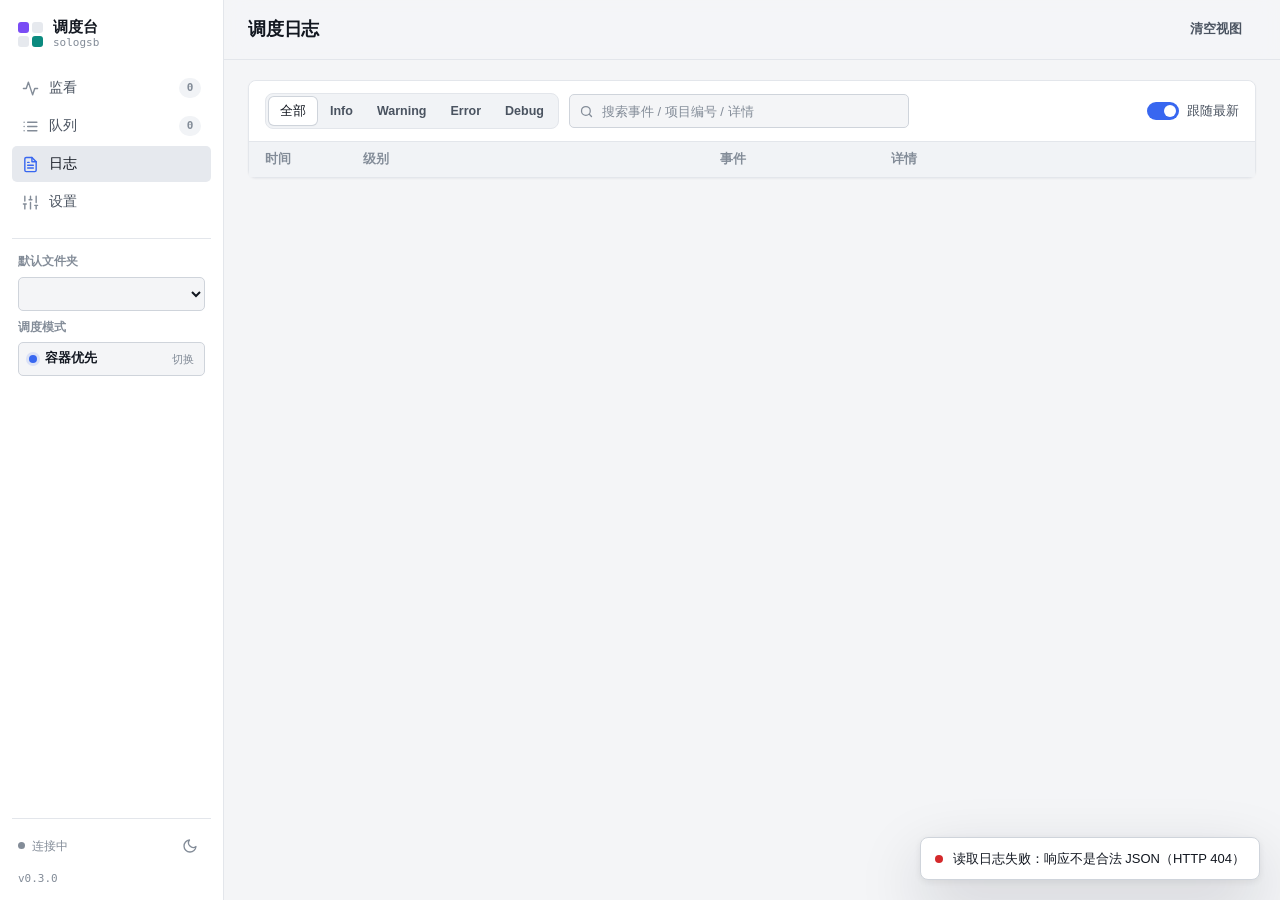
==== static/logs.html @ f9b0cced "Release v0.3.0 Add queue auto-refill controls, startup preview, guard policies, health watchdog, and" ====
<!doctype html>
<html lang="zh-CN">
<head>
  <meta charset="utf-8">
  <meta name="viewport" content="width=device-width, initial-scale=1">
  <meta name="color-scheme" content="light dark">
  <title>调度日志 · sologsb 调度台</title>
  <script>try{document.documentElement.dataset.theme=localStorage.getItem("sologsb-theme-v3")||(matchMedia("(prefers-color-scheme: light)").matches?"light":"dark")}catch(e){}</script>
  <link rel="stylesheet" href="/static/app.css?v=0.3.0">
</head>
<body>
<div class="shell">
  <aside class="rail">
    <a class="brand" href="/">
      <span class="brand-mark" aria-hidden="true"><i></i><i></i><i></i><i></i></span>
      <span class="brand-text"><b>调度台</b><small>sologsb</small></span>
    </a>
    <nav class="nav">
      <a href="/"><svg viewBox="0 0 24 24" fill="none" stroke="currentColor" stroke-width="2" stroke-linecap="round" stroke-linejoin="round" aria-hidden="true"><path d="M22 12h-4l-3 9L9 3l-3 9H2"/></svg>监看<span class="count" id="navTasks">0</span></a>
      <a href="/tasks"><svg viewBox="0 0 24 24" fill="none" stroke="currentColor" stroke-width="2" stroke-linecap="round" stroke-linejoin="round" aria-hidden="true"><path d="M8 6h13M8 12h13M8 18h13M3 6h.01M3 12h.01M3 18h.01"/></svg>队列<span class="count" id="navQueue">0</span></a>
      <a href="/logs" class="active" aria-current="page"><svg viewBox="0 0 24 24" fill="none" stroke="currentColor" stroke-width="2" stroke-linecap="round" stroke-linejoin="round" aria-hidden="true"><path d="M14 2H6a2 2 0 0 0-2 2v16a2 2 0 0 0 2 2h12a2 2 0 0 0 2-2V8z"/><path d="M14 2v6h6M16 13H8M16 17H8M10 9H8"/></svg>日志</a>
      <a href="/settings"><svg viewBox="0 0 24 24" fill="none" stroke="currentColor" stroke-width="2" stroke-linecap="round" stroke-linejoin="round" aria-hidden="true"><path d="M4 21v-7M4 10V3M12 21v-9M12 8V3M20 21v-5M20 12V3M2 14h4M10 8h4M18 16h4"/></svg>设置</a>
    </nav>
    <div class="rail-group">
      <label class="rail-label" for="folderSelect">默认文件夹</label>
      <select class="input" id="folderSelect"></select>
      <div class="rail-path" id="folderPath"></div>
      <span class="rail-label">调度模式</span>
      <button class="mode-toggle" id="modeBadge" type="button" data-mode="containers"><span class="dot"></span>容器优先</button>
    </div>
    <div class="rail-foot">
      <div class="rail-foot-row">
        <div class="sync" id="sync"><span class="dot"></span><span id="syncText">连接中</span></div>
        <button class="icon-btn" id="themeBtn" type="button" title="切换明暗主题" aria-label="切换明暗主题">
          <svg class="theme-light" viewBox="0 0 24 24" fill="none" stroke="currentColor" stroke-width="2" stroke-linecap="round" aria-hidden="true"><circle cx="12" cy="12" r="4"/><path d="M12 2v2M12 20v2M4.93 4.93l1.41 1.41M17.66 17.66l1.41 1.41M2 12h2M20 12h2M6.34 17.66l-1.41 1.41M19.07 4.93l-1.41 1.41"/></svg>
          <svg class="theme-dark" viewBox="0 0 24 24" fill="none" stroke="currentColor" stroke-width="2" stroke-linecap="round" stroke-linejoin="round" aria-hidden="true"><path d="M21 12.79A9 9 0 1 1 11.21 3 7 7 0 0 0 21 12.79z"/></svg>
        </button>
      </div>
      <div class="app-version" id="appVersion">v—</div>
    </div>
  </aside>

  <main class="main">
    <header class="head">
      <div class="head-main"><h2 class="head-title">调度日志</h2><span class="head-meta" id="logMeta"></span></div>
      <div class="head-tools">
        <button class="btn ghost" id="clearBtn" type="button" title="只清空当前页面的视图，不删除日志文件">清空视图</button>
      </div>
    </header>

    <div class="page">
      <section class="table">
        <div class="table-sticky" style="border-bottom:0">
          <div class="toolbar">
            <div class="segmented" id="levelRow">
              <button type="button" data-level="" class="active">全部</button>
              <button type="button" data-level="info">Info</button>
              <button type="button" data-level="warning">Warning</button>
              <button type="button" data-level="error">Error</button>
              <button type="button" data-level="debug">Debug</button>
            </div>
            <label class="search">
              <svg viewBox="0 0 24 24" fill="none" stroke="currentColor" stroke-width="2" stroke-linecap="round" aria-hidden="true"><circle cx="11" cy="11" r="7"/><path d="m20 20-3.5-3.5"/></svg>
              <input class="input" id="searchInput" type="search" placeholder="搜索事件 / 项目编号 / 详情" autocomplete="off">
            </label>
            <span class="grow"></span>
            <label class="switch" title="有新日志时自动回到顶部（最新在上）"><input type="checkbox" id="followToggle" checked><span class="track"></span>跟随最新</label>
          </div>
          <div class="list-head logrow" style="height:auto;padding-block:8px">
            <span>时间</span><span>级别</span><span>事件</span><span>详情</span>
          </div>
        </div>
        <div class="logtable" id="logTable"></div>
        <div class="empty" id="emptyState" hidden>还没有调度事件。</div>
      </section>
    </div>
  </main>
</div>

<script src="/static/app.js?v=0.3.0"></script>
<script>
  const { $, $$, esc, debounce, fetchJson, postJson, fmtTime, toast,
          initTheme, renderRail, connectStream, renderKeyed, setText, setAttr } = window.SoloApp;

  const state = { entries: [], lastSeq: 0, query: "", level: "", follow: true, connected: false, error: "", snapshot: null };
  initTheme();

  function detailText(entry) {
    return typeof entry.detail === "string" ? entry.detail : JSON.stringify(entry.detail ?? "");
  }

  function matches(entry) {
    if (state.level && String(entry.level || "") !== state.level) return false;
    if (!state.query) return true;
    const hay = [entry.event, entry.projectCode, entry.taskId, detailText(entry)].join(" ").toLowerCase();
    return hay.includes(state.query);
  }

  function renderRow(node, entry) {
    let changed = false;
    changed = setAttr(node, "data-seq", entry.seq) || changed;
    if (node.dataset.built !== "1") {
      node.className = "logrow";
      node.innerHTML = `<span class="ts"></span><span class="lv"></span><span class="ev-name"><span></span><small></small></span><span class="dt"></span>`;
      node.dataset.built = "1";
    }
    const level = String(entry.level || "info");
    changed = setAttr(node, "data-level", level) || changed;
    const ts = node.querySelector(".ts");
    const lv = node.querySelector(".lv");
    const [event, project] = node.querySelector(".ev-name").children;
    changed = setText(ts, fmtTime(entry.ts)) || changed;
    changed = setAttr(ts, "title", entry.ts || "") || changed;
    changed = setText(lv, level) || changed;
    lv.className = `lv ${level}`;
    changed = setText(event, entry.event || "—") || changed;
    changed = setText(project, entry.projectCode || "") || changed;
    project.hidden = !entry.projectCode;
    changed = setText(node.querySelector(".dt"), detailText(entry)) || changed;
    return changed;
  }

  function visible() {
    return state.entries.filter(matches);
  }

  function render() {
    const table = $("#logTable");
    const rows = visible();
    // Newest first, and only ever keep the newest 600 in the DOM.
    const ordered = [...rows].reverse();
    renderKeyed(table, ordered.slice(0, 600), renderRow, (entry) => String(entry.seq));
    $("#emptyState").hidden = rows.length > 0;
    table.hidden = rows.length === 0;
    if (state.follow) table.scrollTop = 0;
    setText($("#logMeta"), `${rows.length} 条${rows.length > 600 ? "（显示最新 600）" : ""} · 最新 seq ${state.lastSeq}`);
  }

  // The initial /api/logs page and the SSE backlog can overlap; seq is unique.
  const seen = new Set();
  function append(entries) {
    entries = entries.filter((entry) => {
      const key = String(entry.seq);
      if (seen.has(key)) return false;
      seen.add(key);
      return true;
    });
    if (!entries.length) return;
    state.entries = [...state.entries, ...entries].sort((a, b) => Number(a.seq) - Number(b.seq));
    if (state.entries.length > 4000) state.entries = state.entries.slice(-4000);
    state.lastSeq = Math.max(state.lastSeq, Number(entries[entries.length - 1].seq) || 0);
    render();
  }

  $("#levelRow").addEventListener("click", (event) => {
    const button = event.target.closest("[data-level]");
    if (!button) return;
    state.level = button.dataset.level;
    $$("#levelRow button").forEach((node) => node.classList.toggle("active", node === button));
    render();
  });
  $("#searchInput").addEventListener("input", debounce((event) => {
    state.query = event.target.value.trim().toLowerCase();
    render();
  }, 150));
  $("#followToggle").addEventListener("change", (event) => {
    state.follow = event.target.checked;
    if (state.follow) $("#logTable").scrollTop = 0;
  });
  // Scrolling down to read older entries pauses following; back at the top resumes it.
  $("#logTable").addEventListener("scroll", debounce(() => {
    const atTop = $("#logTable").scrollTop < 8;
    if (atTop !== state.follow) {
      state.follow = atTop;
      $("#followToggle").checked = atTop;
    }
  }, 120));
  $("#clearBtn").addEventListener("click", () => { state.entries = []; render(); });

  async function setMode(mode) {
    try {
      await postJson("/api/automation", { action: "set-schedule-mode", mode });
      toast(`调度模式已切换为 ${mode === "containers" ? "容器优先" : "任务数量优先"}`);
    } catch (error) {
      toast(`切换失败：${error.message}`, true);
    }
  }
  $("#modeBadge").addEventListener("click", async () => {
    const current = ((state.snapshot || {}).queue || {}).scheduleMode || "containers";
    await setMode(current === "containers" ? "tasks" : "containers");
  });
  $("#folderSelect").addEventListener("change", async (event) => {
    try {
      await postJson("/api/settings", { settings: { defaultFolderId: event.target.value } });
      toast("默认文件夹已更新");
    } catch (error) {
      toast(`保存失败：${error.message}`, true);
    }
  });

  function applySnapshot(payload) {
    state.snapshot = payload;
    renderRail({ ...payload, connected: state.connected, error: state.error });
  }

  connectStream({
    onSnapshot: applySnapshot,
    onTasks: (payload) => {
      if (!state.snapshot) return;
      if (payload.queue) state.snapshot.queue = payload.queue;
      if (payload.summary) state.snapshot.summary = payload.summary;
      if (payload.containers) state.snapshot.containers = payload.containers;
      renderRail({ ...state.snapshot, connected: state.connected, error: state.error });
    },
    onLog: (payload) => append(payload.entries || []),
    onStatus: ({ connected, error }) => {
      state.connected = connected;
      state.error = error;
      if (state.snapshot) renderRail({ ...state.snapshot, connected, error });
    },
  });

  fetchJson("/api/logs?limit=300").then((data) => {
    const entries = (data.entries && data.entries.length ? data.entries : data.recent) || [];
    append([...entries].reverse());
  }).catch((error) => toast(`读取日志失败：${error.message}`, true));
  fetchJson("/api/snapshot").then(applySnapshot).catch(() => {});
</script>
</body>
</html>
---- static/app.css ----
/* sologsb scheduler — operations console.
   Calm, dense, legible: sans for words, mono only for codes / paths / numbers.
   One accent (blue) means "live"; amber means "needs a human"; A/B keep their
   own violet / teal so a candidate's letter is never confused with its state. */

@font-face {
  font-family: "Monitor Sans";
  src: url("/static/fonts/manrope-latin-wght-normal.woff2") format("woff2");
  font-weight: 200 800;
  font-display: swap;
}
@font-face {
  font-family: "Monitor Mono";
  src: url("/static/fonts/jetbrains-mono-latin-wght-normal.woff2") format("woff2");
  font-weight: 100 800;
  font-display: swap;
}

/* ----------------------------------------------------------------- tokens */
:root {
  color-scheme: dark;
  --bg: #0c0e12;
  --surface: #12151a;
  --surface-2: #181c22;
  --surface-3: #20252d;
  --line: #232830;
  --line-2: #313843;
  --text: #e7ebf0;
  --text-2: #a7b0bb;
  --text-3: #6f7986;
  --accent: #7aa2ff;
  --on-accent: #0c0e12;
  --ok: #52d48a;
  --warn: #f2b24a;
  --bad: #f47272;
  --side-a: #b9a4ff;
  --side-b: #4fd6c2;
  --shadow: 0 1px 2px rgba(0, 0, 0, .3);
  --shadow-lg: 0 24px 64px rgba(0, 0, 0, .55), 0 2px 8px rgba(0, 0, 0, .3);
  --scrim: rgba(5, 7, 10, .68);

  --accent-soft: color-mix(in srgb, var(--accent) 14%, transparent);
  --ok-soft: color-mix(in srgb, var(--ok) 13%, transparent);
  --warn-soft: color-mix(in srgb, var(--warn) 14%, transparent);
  --bad-soft: color-mix(in srgb, var(--bad) 13%, transparent);
  --side-a-soft: color-mix(in srgb, var(--side-a) 15%, transparent);
  --side-b-soft: color-mix(in srgb, var(--side-b) 15%, transparent);

  --sans: "Monitor Sans", -apple-system, BlinkMacSystemFont, "PingFang SC", "Hiragino Sans GB", "Microsoft YaHei", sans-serif;
  --mono: "Monitor Mono", "SFMono-Regular", Menlo, Consolas, "PingFang SC", monospace;
  --rail-w: 224px;
  --head-h: 60px;
  --r-sm: 5px;
  --r: 8px;
  --r-lg: 12px;
  --pad: 24px;
}

html[data-theme="light"] {
  color-scheme: light;
  --bg: #f4f5f7;
  --surface: #ffffff;
  --surface-2: #f1f3f6;
  --surface-3: #e6e9ee;
  --line: #e3e6eb;
  --line-2: #cfd4db;
  --text: #121720;
  --text-2: #4a5360;
  --text-3: #838c98;
  --accent: #3867f0;
  --on-accent: #ffffff;
  --ok: #15924a;
  --warn: #b86e00;
  --bad: #d4292b;
  --side-a: #7a4cf5;
  --side-b: #0b8a7f;
  --shadow: 0 1px 2px rgba(16, 24, 40, .05);
  --shadow-lg: 0 24px 64px rgba(16, 24, 40, .18), 0 2px 8px rgba(16, 24, 40, .08);
  --scrim: rgba(15, 20, 30, .38);
}

/* ------------------------------------------------------------------- base */
* { box-sizing: border-box; }
html { min-height: 100%; background: var(--bg); }
body {
  margin: 0;
  min-height: 100vh;
  color: var(--text);
  background: var(--bg);
  font-family: var(--sans);
  font-size: 13px;
  line-height: 1.5;
  -webkit-font-smoothing: antialiased;
  font-variant-numeric: tabular-nums;
}
button, input, select, textarea { font: inherit; color: inherit; }
button { cursor: pointer; background: none; border: 0; padding: 0; }
button:disabled { cursor: not-allowed; opacity: .4; }
:focus-visible { outline: 2px solid var(--accent); outline-offset: 2px; }
a { color: inherit; text-decoration: none; }
p a, .hint a { color: var(--accent); }
p a:hover, .hint a:hover { text-decoration: underline; }
h1, h2, h3, p, dl, dd, pre { margin: 0; }
svg { flex: 0 0 auto; }
::selection { background: var(--accent-soft); }
* { scrollbar-width: thin; scrollbar-color: var(--line-2) transparent; }
.mono { font-family: var(--mono); }
.muted { color: var(--text-3); }

/* ------------------------------------------------------------------ shell */
.shell { display: grid; grid-template-columns: var(--rail-w) minmax(0, 1fr); min-height: 100vh; }

.rail {
  position: sticky;
  top: 0;
  align-self: start;
  height: 100vh;
  display: flex;
  flex-direction: column;
  gap: 18px;
  padding: 16px 12px 14px;
  border-right: 1px solid var(--line);
  background: var(--surface);
  overflow-y: auto;
}
.brand { display: flex; align-items: center; gap: 10px; padding: 2px 6px; }
.brand-mark { display: grid; grid-template-columns: repeat(2, 11px); gap: 3px; }
.brand-mark i { width: 11px; height: 11px; border-radius: 3px; background: var(--surface-3); }
.brand-mark i:nth-child(1) { background: var(--side-a); }
.brand-mark i:nth-child(4) { background: var(--side-b); }
.brand-text { display: grid; line-height: 1.2; }
.brand-text b { font-size: 15px; font-weight: 700; letter-spacing: .01em; }
.brand-text small { color: var(--text-3); font: 500 11px/1.3 var(--mono); }

.nav { display: grid; gap: 2px; }
.nav a {
  display: flex;
  align-items: center;
  gap: 10px;
  height: 36px;
  padding: 0 10px;
  border-radius: var(--r-sm);
  color: var(--text-2);
  font-size: 13.5px;
  font-weight: 550;
}
.nav a svg { width: 17px; height: 17px; color: var(--text-3); }
.nav a:hover { color: var(--text); background: var(--surface-2); }
.nav a.active { color: var(--text); background: var(--surface-3); }
.nav a.active svg { color: var(--accent); }
.nav .count {
  margin-left: auto;
  min-width: 22px;
  padding: 1px 7px;
  border-radius: 999px;
  background: var(--surface-2);
  color: var(--text-3);
  font: 600 11px/18px var(--mono);
  text-align: center;
}
.nav a.active .count { background: var(--bg); color: var(--text-2); }

.rail-group { display: grid; gap: 8px; padding: 14px 6px 0; border-top: 1px solid var(--line); }
.rail-label { color: var(--text-3); font-size: 11.5px; font-weight: 600; }
.rail-label + .input, .rail-label + .mode-toggle { margin-top: -2px; }
.rail-path { margin: -2px 0 6px; color: var(--text-3); font: 500 10.5px/1.45 var(--mono); overflow-wrap: anywhere; }
.rail-path:empty { display: none; }

.mode-toggle {
  display: flex;
  align-items: center;
  gap: 8px;
  width: 100%;
  height: 34px;
  padding: 0 10px;
  border: 1px solid var(--line-2);
  border-radius: var(--r-sm);
  background: var(--bg);
  font-size: 12.5px;
  font-weight: 600;
  text-align: left;
}
.mode-toggle:hover { border-color: var(--accent); }
.mode-toggle .dot { width: 8px; height: 8px; border-radius: 50%; background: var(--accent); box-shadow: 0 0 0 3px var(--accent-soft); }
.mode-toggle[data-mode="tasks"] .dot { background: var(--side-a); box-shadow: 0 0 0 3px var(--side-a-soft); }
.mode-toggle::after { content: "切换"; margin-left: auto; color: var(--text-3); font-size: 11px; font-weight: 500; }

.rail-foot { margin-top: auto; display: grid; gap: 10px; padding: 12px 6px 0; border-top: 1px solid var(--line); }
.rail-foot-row { display: flex; align-items: center; justify-content: space-between; gap: 8px; }
.app-version { color: var(--text-3); font: 500 11px/1.4 var(--mono); user-select: text; }
.app-version:hover { color: var(--text-2); }
.app-version.stale { color: var(--warn); }

.sync { display: inline-flex; align-items: center; gap: 7px; color: var(--text-3); font-size: 12px; font-weight: 550; }
.sync .dot { width: 7px; height: 7px; border-radius: 50%; background: var(--text-3); }
.sync.ok { color: var(--text-2); }
.sync.ok .dot { background: var(--ok); box-shadow: 0 0 0 3px var(--ok-soft); animation: pulse 2.4s ease-in-out infinite; }
.sync.error { color: var(--bad); }
.sync.error .dot { background: var(--bad); }
@keyframes pulse { 50% { box-shadow: 0 0 0 5px transparent; } }

.icon-btn {
  display: inline-grid;
  place-items: center;
  width: 30px;
  height: 30px;
  border: 1px solid transparent;
  border-radius: var(--r-sm);
  color: var(--text-3);
}
.icon-btn svg { width: 16px; height: 16px; }
.icon-btn:hover:not(:disabled) { color: var(--text); background: var(--surface-2); border-color: var(--line); }
.theme-dark, html[data-theme="light"] .theme-light { display: none; }
html[data-theme="light"] .theme-dark { display: block; }

.main { min-width: 0; display: flex; flex-direction: column; }

/* ----------------------------------------------------------------- header */
.head {
  position: sticky;
  top: 0;
  z-index: 30;
  display: flex;
  align-items: center;
  gap: 16px;
  min-height: var(--head-h);
  padding: 10px var(--pad);
  border-bottom: 1px solid var(--line);
  background: color-mix(in srgb, var(--bg) 88%, transparent);
  backdrop-filter: saturate(1.4) blur(10px);
}
.head-main { display: flex; align-items: baseline; gap: 12px; min-width: 0; flex: 1 1 auto; }
.head-title { font-size: 18px; font-weight: 700; letter-spacing: -.01em; white-space: nowrap; }
.head-meta { color: var(--text-3); font-size: 12px; overflow: hidden; text-overflow: ellipsis; white-space: nowrap; }
.head-tools { display: flex; align-items: center; gap: 8px; flex-wrap: wrap; }

.page { display: grid; gap: 16px; padding: 20px var(--pad) 48px; align-content: start; }

/* ---------------------------------------------------------------- metrics */
.band { display: grid; grid-template-columns: repeat(auto-fit, minmax(170px, 1fr)); gap: 12px; }
.kpi {
  position: relative;
  display: grid;
  gap: 6px;
  padding: 14px 16px 13px;
  border: 1px solid var(--line);
  border-radius: var(--r);
  background: var(--surface);
  box-shadow: var(--shadow);
}
.kpi-k { display: flex; align-items: center; gap: 7px; color: var(--text-2); font-size: 12.5px; font-weight: 600; }
.kpi-k::before { content: ""; width: 7px; height: 7px; border-radius: 2px; background: var(--text-3); }
.kpi[data-tone="run"] .kpi-k::before { background: var(--accent); }
.kpi[data-tone="ok"] .kpi-k::before { background: var(--ok); }
.kpi[data-tone="warn"] .kpi-k::before { background: var(--warn); }
.kpi[data-tone="bad"] .kpi-k::before { background: var(--bad); }
.kpi-v { display: flex; align-items: baseline; gap: 6px; }
.kpi-v b { font: 700 28px/1.05 var(--sans); letter-spacing: -.02em; }
.kpi-v span { color: var(--text-3); font-size: 13px; font-weight: 600; }
.kpi[data-alert="warn"] .kpi-v b { color: var(--warn); }
.kpi[data-alert="bad"] .kpi-v b { color: var(--bad); }
.kpi-s { color: var(--text-3); font-size: 11.5px; overflow: hidden; text-overflow: ellipsis; white-space: nowrap; }
.meter { height: 4px; border-radius: 999px; background: var(--surface-3); overflow: hidden; }
.meter i { display: block; height: 100%; border-radius: inherit; background: var(--accent); transition: width .3s ease; }
.kpi[data-alert="warn"] .meter i { background: var(--warn); }

/* ---------------------------------------------------------------- toolbar */
.toolbar { display: flex; align-items: center; gap: 10px; flex-wrap: wrap; }
.grow { flex: 1 1 auto; min-width: 0; }
.scope { color: var(--text-3); font-size: 12px; overflow: hidden; text-overflow: ellipsis; white-space: nowrap; min-width: 0; }
.scope b { color: var(--text-2); font-weight: 600; }

.search { position: relative; flex: 1 1 220px; max-width: 340px; }
.search svg { position: absolute; left: 10px; top: 50%; width: 15px; height: 15px; margin-top: -7.5px; color: var(--text-3); pointer-events: none; }
.search .input { padding-left: 32px; }

.segmented { display: inline-flex; gap: 2px; padding: 3px; border: 1px solid var(--line); border-radius: var(--r); background: var(--surface-2); flex-wrap: wrap; }
.segmented button {
  display: inline-flex;
  align-items: center;
  gap: 6px;
  height: 28px;
  padding: 0 11px;
  border-radius: var(--r-sm);
  color: var(--text-2);
  font-size: 12.5px;
  font-weight: 550;
  white-space: nowrap;
}
.segmented button:hover { color: var(--text); }
.segmented button.active { color: var(--text); background: var(--surface); box-shadow: 0 0 0 1px var(--line-2), var(--shadow); }
.segmented .n { min-width: 18px; padding: 0 5px; border-radius: 999px; background: var(--surface-3); color: var(--text-3); font: 600 10.5px/17px var(--mono); text-align: center; }
.segmented button.active .n { background: var(--accent-soft); color: var(--accent); }

/* --------------------------------------------------------------- controls */
.btn {
  display: inline-flex;
  align-items: center;
  justify-content: center;
  gap: 6px;
  height: 32px;
  padding: 0 13px;
  border: 1px solid var(--line-2);
  border-radius: var(--r-sm);
  background: var(--surface);
  color: var(--text);
  font-size: 12.5px;
  font-weight: 600;
  white-space: nowrap;
  transition: background-color .12s ease, border-color .12s ease, color .12s ease;
}
.btn svg { width: 15px; height: 15px; }
.btn:hover:not(:disabled) { background: var(--surface-2); border-color: var(--text-3); }
.btn.primary { background: var(--accent); border-color: var(--accent); color: var(--on-accent); }
.btn.primary:hover:not(:disabled) { background: color-mix(in srgb, var(--accent) 86%, var(--text)); border-color: transparent; }
.btn.danger { color: var(--bad); border-color: color-mix(in srgb, var(--bad) 40%, var(--line-2)); }
.btn.danger:hover:not(:disabled) { background: var(--bad-soft); border-color: var(--bad); }
.btn.ghost { border-color: transparent; background: transparent; color: var(--text-2); }
.btn.ghost:hover:not(:disabled) { color: var(--text); background: var(--surface-2); border-color: transparent; }
.btn.sm { height: 26px; padding: 0 9px; font-size: 12px; }

.input, select, textarea {
  width: 100%;
  height: 34px;
  padding: 0 10px;
  border: 1px solid var(--line-2);
  border-radius: var(--r-sm);
  background: var(--bg);
  color: var(--text);
  font-size: 13px;
  transition: border-color .12s ease, box-shadow .12s ease;
}
select { padding-right: 6px; }
.input:hover, select:hover, textarea:hover { border-color: var(--text-3); }
.input:focus, select:focus, textarea:focus { outline: none; border-color: var(--accent); box-shadow: 0 0 0 3px var(--accent-soft); }
.input::placeholder, textarea::placeholder { color: var(--text-3); }
input[type="number"].input { font-family: var(--mono); }
textarea { height: auto; min-height: 180px; padding: 10px 12px; resize: vertical; font: 500 12px/1.65 var(--mono); }
.row-inline { display: flex; gap: 8px; align-items: center; flex-wrap: wrap; }
.row-inline .input, .row-inline select { flex: 1 1 auto; min-width: 0; width: auto; }

.field { display: grid; gap: 6px; align-content: start; }
.field > label { color: var(--text-2); font-size: 12.5px; font-weight: 600; }
.hint { color: var(--text-3); font-size: 12px; line-height: 1.6; }

.switch { display: inline-flex; align-items: center; gap: 8px; cursor: pointer; user-select: none; color: var(--text-2); font-size: 12.5px; font-weight: 550; white-space: nowrap; }
.switch input { position: absolute; opacity: 0; pointer-events: none; }
.switch .track { position: relative; width: 32px; height: 18px; flex: 0 0 auto; border-radius: 999px; background: var(--surface-3); box-shadow: inset 0 0 0 1px var(--line-2); transition: background-color .15s ease; }
.switch .track::after { content: ""; position: absolute; top: 3px; left: 3px; width: 12px; height: 12px; border-radius: 50%; background: var(--text-3); transition: transform .15s ease, background-color .15s ease; }
.switch input:checked + .track { background: var(--accent); box-shadow: none; }
.switch input:checked + .track::after { transform: translateX(14px); background: var(--on-accent); }
.switch input:focus-visible + .track { outline: 2px solid var(--accent); outline-offset: 2px; }

/* --------------------------------------------------------------- surfaces */
.panel { border: 1px solid var(--line); border-radius: var(--r); background: var(--surface); box-shadow: var(--shadow); min-width: 0; }
.panel-head { display: flex; align-items: center; justify-content: space-between; gap: 12px; min-height: 48px; padding: 10px 16px; border-bottom: 1px solid var(--line); }
.panel-head h2, .panel-head h3 { font-size: 14px; font-weight: 700; letter-spacing: -.005em; white-space: nowrap; }
.panel-head > span { color: var(--text-3); font-size: 12px; text-align: right; overflow: hidden; text-overflow: ellipsis; white-space: nowrap; min-width: 0; }
.panel-body { padding: 16px; }
.panel-body + .panel-body { border-top: 1px solid var(--line); }
.panel-foot { display: flex; align-items: center; gap: 10px; flex-wrap: wrap; padding: 12px 16px; border-top: 1px solid var(--line); background: var(--surface-2); border-radius: 0 0 var(--r) var(--r); }
.panel-tools { padding: 12px 16px; border-bottom: 1px solid var(--line); display: grid; gap: 10px; }
details.panel > summary { list-style: none; cursor: pointer; border-bottom: 0; }
details.panel > summary::-webkit-details-marker { display: none; }
details.panel > summary h3::before { content: "▸"; display: inline-block; width: 16px; color: var(--text-3); transition: transform .15s ease; }
details.panel[open] > summary { border-bottom: 1px solid var(--line); }
details.panel[open] > summary h3::before { transform: rotate(90deg); }

.stack { display: grid; gap: 16px; align-content: start; min-width: 0; }
.grid { display: grid; gap: 14px; }
.grid-2 { grid-template-columns: repeat(auto-fit, minmax(180px, 1fr)); }
.cols { display: grid; grid-template-columns: minmax(0, 1fr) minmax(0, 1fr); gap: 16px; align-items: start; }
.split { display: grid; grid-template-columns: minmax(0, 1fr) 420px; gap: 16px; align-items: start; }
@media (max-width: 1180px) { .cols, .split { grid-template-columns: 1fr; } }

.kv { display: grid; grid-template-columns: repeat(auto-fill, minmax(160px, 1fr)); gap: 14px 20px; }
.kv > div { min-width: 0; }
.kv dt { color: var(--text-3); font-size: 12px; font-weight: 550; }
.kv dd { margin-top: 3px; font: 500 12.5px/1.5 var(--mono); overflow-wrap: anywhere; white-space: pre-line; }
.kv.wide { grid-template-columns: 1fr; }

.tiles { display: grid; grid-template-columns: repeat(auto-fill, minmax(92px, 1fr)); gap: 1px; background: var(--line); border-radius: 0 0 var(--r) var(--r); overflow: hidden; }
.tile { padding: 12px 14px; background: var(--surface); }
.tile b { display: block; font: 700 20px/1.1 var(--sans); }
.tile span { display: block; margin-top: 4px; color: var(--text-3); font-size: 11.5px; }

.note { padding: 10px 12px; border: 1px solid var(--line); border-radius: var(--r-sm); background: var(--surface-2); color: var(--text-2); font-size: 12.5px; line-height: 1.6; }
.note.bad { border-color: color-mix(in srgb, var(--bad) 35%, transparent); background: var(--bad-soft); color: var(--bad); }
.note.ok { border-color: color-mix(in srgb, var(--ok) 35%, transparent); background: var(--ok-soft); color: var(--ok); }
.note.info { border-color: color-mix(in srgb, var(--accent) 35%, transparent); background: var(--accent-soft); color: var(--text); }

.empty { padding: 40px 20px; color: var(--text-3); font-size: 12.5px; text-align: center; }

/* ------------------------------------------------------------ status bits */
/* data-tone drives every status indicator: run / ok / warn / bad / idle. */
.pill {
  display: inline-flex;
  align-items: center;
  gap: 5px;
  height: 21px;
  padding: 0 8px;
  border-radius: 999px;
  background: var(--surface-3);
  color: var(--text-2);
  font-size: 11.5px;
  font-weight: 600;
  white-space: nowrap;
}
.pill.dot::before { content: ""; width: 6px; height: 6px; border-radius: 50%; background: currentColor; }
.pill[data-tone="run"] { background: var(--accent-soft); color: var(--accent); }
.pill[data-tone="ok"] { background: var(--ok-soft); color: var(--ok); }
.pill[data-tone="warn"] { background: var(--warn-soft); color: var(--warn); }
.pill[data-tone="bad"] { background: var(--bad-soft); color: var(--bad); }
.pill[data-tone="idle"] { color: var(--text-3); }
.pill[data-tone="run"].dot::before { animation: blink 1.6s ease-in-out infinite; }
@keyframes blink { 50% { opacity: .35; } }

.tag {
  display: inline-grid;
  place-items: center;
  min-width: 22px;
  height: 22px;
  padding: 0 5px;
  border-radius: var(--r-sm);
  background: var(--surface-3);
  color: var(--text-3);
  font: 700 11px/1 var(--mono);
  box-shadow: inset 0 0 0 1px var(--line-2);
}
.tag[data-side="A"] { color: var(--side-a); }
.tag[data-side="B"] { color: var(--side-b); }
.tag[data-state="running"] { box-shadow: inset 0 0 0 1.5px var(--accent); background: var(--accent-soft); }
.tag[data-state="done"] { box-shadow: inset 0 0 0 1.5px var(--ok); background: var(--ok-soft); }
.tag[data-state="failed"] { box-shadow: inset 0 0 0 1.5px var(--bad); background: var(--bad-soft); }
.tag[data-state="cancelled"] { opacity: .4; }
.tag:not([data-side="A"]):not([data-side="B"])[data-state="running"] { color: var(--accent); }
.tag:not([data-side="A"]):not([data-side="B"])[data-state="done"] { color: var(--ok); }
.tag:not([data-side="A"]):not([data-side="B"])[data-state="failed"] { color: var(--bad); }

.marker {
  display: inline-grid;
  place-items: center;
  width: 26px;
  height: 26px;
  flex: 0 0 auto;
  border-radius: var(--r-sm);
  background: var(--surface-3);
  color: var(--text-3);
  font: 700 12px/1 var(--mono);
}
.marker[data-side="A"] { color: var(--side-a); background: var(--side-a-soft); }
.marker[data-side="B"] { color: var(--side-b); background: var(--side-b-soft); }
.marker.none { box-shadow: inset 0 0 0 1px var(--line-2); background: transparent; }

/* -------------------------------------------------------------- task table */
.table { border: 1px solid var(--line); border-radius: var(--r); background: var(--surface); box-shadow: var(--shadow); }
.table-sticky {
  position: sticky;
  top: var(--head-h);
  z-index: 20;
  border-bottom: 1px solid var(--line);
  border-radius: var(--r) var(--r) 0 0;
  background: var(--surface);
}
.table-sticky .toolbar { padding: 12px 16px; }
.list-head, .row {
  display: grid;
  grid-template-columns: 84px minmax(220px, 2.6fr) minmax(90px, .9fr) minmax(110px, 1.1fr) 136px 52px 88px 30px;
  gap: 14px;
  align-items: center;
  padding: 0 16px;
}
.list-head {
  height: 34px;
  border-top: 1px solid var(--line);
  background: var(--surface-2);
  color: var(--text-3);
  font-size: 11.5px;
  font-weight: 600;
}
.list-head .num, .row .num, .row .time { text-align: right; }
.row {
  min-height: 56px;
  border-bottom: 1px solid var(--line);
  box-shadow: inset 3px 0 0 transparent;
  cursor: pointer;
  content-visibility: auto;
  contain-intrinsic-size: auto 56px;
  transition: background-color .1s ease;
}
#rows .row:last-child { border-bottom: 0; border-radius: 0 0 var(--r) var(--r); }
.row:hover { background: var(--surface-2); }
.row.selected { background: var(--surface-2); box-shadow: inset 3px 0 0 var(--accent); }
.row[data-bucket="attention"] { box-shadow: inset 3px 0 0 var(--warn); }
.row[data-bucket="failed"] { box-shadow: inset 3px 0 0 var(--bad); }

.cell { min-width: 0; color: var(--text-2); font-size: 12.5px; overflow: hidden; text-overflow: ellipsis; white-space: nowrap; }
.cell.num { color: var(--text); font: 600 13px/1 var(--mono); }
.cell.num[data-zero] { color: var(--text-3); font-weight: 500; }
.cell.time { color: var(--text-3); font: 500 11.5px/1 var(--mono); }
.cell-name { min-width: 0; display: grid; gap: 2px; }
.cell-name .n { font-size: 13.5px; font-weight: 650; overflow: hidden; text-overflow: ellipsis; white-space: nowrap; }
.cell-sub { color: var(--text-3); font: 500 11.5px/1.35 var(--mono); overflow: hidden; text-overflow: ellipsis; white-space: nowrap; }
.cell-badges { display: flex; align-items: center; gap: 4px; overflow: hidden; }
.phase { display: flex; align-items: center; gap: 7px; }
.phase::before { content: ""; width: 5px; height: 5px; border-radius: 50%; background: var(--line-2); flex: 0 0 auto; }
.row[data-bucket="running"] .phase::before { background: var(--accent); }

.row-x { display: grid; place-items: center; width: 28px; height: 28px; border-radius: var(--r-sm); color: var(--text-3); opacity: 0; transition: opacity .12s ease; }
.row-x svg { width: 14px; height: 14px; }
.row:hover .row-x, .row-x:focus-visible { opacity: 1; }
.row-x:hover { color: var(--bad); background: var(--bad-soft); }

/* ------------------------------------------------------------- list items */
.items { display: grid; }
.item { display: flex; align-items: flex-start; justify-content: space-between; gap: 14px; padding: 12px 16px; border-bottom: 1px solid var(--line); }
.item:last-child { border-bottom: 0; }
.item-main { min-width: 0; display: grid; gap: 5px; }
.item-name { display: flex; align-items: center; gap: 8px; min-width: 0; font-size: 13.5px; font-weight: 650; }
.item-name .t { overflow: hidden; text-overflow: ellipsis; white-space: nowrap; min-width: 0; }
.item-name code { color: var(--text-3); font: 500 12px/1 var(--mono); flex: 0 0 auto; }
.item-sub { color: var(--text-3); font-size: 12px; overflow-wrap: anywhere; }
.item-sub .sep { margin: 0 6px; opacity: .5; }
.item-pills { display: flex; align-items: center; gap: 6px; flex-wrap: wrap; }
.item-notice { color: var(--text-3); font-size: 12px; overflow-wrap: anywhere; }
.item[data-tone="warn"] .item-notice { color: var(--warn); }
.item[data-tone="bad"] .item-notice { color: var(--bad); }
/* What the item is doing right now (queue page); coloured with the item. */
.item-detail { color: var(--text-2); font-size: 12.5px; overflow-wrap: anywhere; }
.item[data-tone="warn"] .item-detail { color: var(--warn); }
.item[data-tone="bad"] .item-detail { color: var(--bad); }
.item[data-phase="waiting_slot"] .item-detail { color: var(--text); }
.item-tools a.btn { text-decoration: none; }
/* Finished queue items fold away under the waiting list. */
.queue-finished { border-top: 1px solid var(--line); }
.queue-finished > summary { list-style: none; cursor: pointer; padding: 10px 16px; color: var(--text-3); font-size: 12px; display: flex; align-items: center; gap: 8px; }
.queue-finished > summary::-webkit-details-marker { display: none; }
.queue-finished > summary::before { content: "▸"; display: inline-block; width: 12px; transition: transform .15s ease; }
.queue-finished[open] > summary::before { transform: rotate(90deg); }
.queue-finished[open] > summary { border-bottom: 1px solid var(--line); }
.queue-finished .item { opacity: .8; }
.item-tools { display: flex; gap: 4px; flex-wrap: wrap; justify-content: flex-end; flex: 0 0 auto; }
.item.pickable { cursor: pointer; align-items: center; transition: background-color .1s ease; }
.item.pickable:hover { background: var(--surface-2); }
.item.pickable.selected { background: var(--accent-soft); box-shadow: inset 3px 0 0 var(--accent); }
.pick-dot { width: 16px; height: 16px; flex: 0 0 auto; border-radius: 50%; box-shadow: inset 0 0 0 1.5px var(--line-2); }
.item.selected .pick-dot { box-shadow: inset 0 0 0 5px var(--accent); }
.scroll-list { max-height: 440px; overflow-y: auto; }

/* Auto refill: the switch is the panel's headline and the state line says in
   words what on / off means right now; the preview is the launch order. */
.switch-lg { color: var(--text); font-size: 13px; font-weight: 650; }
.switch-lg .track { width: 40px; height: 22px; }
.switch-lg .track::after { top: 4px; left: 4px; width: 14px; height: 14px; }
.switch-lg input:checked + .track::after { transform: translateX(18px); }
.switch input:disabled + .track { opacity: .6; }
.refill[data-on="1"] { border-color: color-mix(in srgb, var(--accent) 45%, var(--line)); }
.refill[data-on="1"] .switch-lg { color: var(--accent); }
.refill-state { display: grid; gap: 4px; padding: 12px 16px; border-bottom: 1px solid var(--line); color: var(--text-2); font-size: 12.5px; line-height: 1.6; }
.refill-state b { color: var(--text); }
.refill-state .hint[data-tone="warn"] { color: var(--warn); }
.refill[data-on="1"] .refill-state { background: var(--accent-soft); }
.preview-head { display: flex; align-items: baseline; justify-content: space-between; gap: 10px; padding: 10px 16px 4px; font-size: 12.5px; }
.preview-head span { color: var(--text-3); font-size: 12px; text-align: right; }
.preview-list .item { align-items: center; gap: 10px; padding: 8px 16px; }
.preview-list .item-name { font-size: 13px; }
.preview-list .empty { padding: 20px; }
.preview-n { display: grid; place-items: center; width: 22px; height: 22px; flex: 0 0 auto; border-radius: 50%; background: var(--surface-3); color: var(--text-3); font: 700 11px/1 var(--mono); }
.preview-list .item:first-child .preview-n { background: var(--accent-soft); color: var(--accent); }
.preview-retry { color: var(--warn); }
.refill-weights { border-top: 1px solid var(--line); }
.refill-weights > summary { list-style: none; cursor: pointer; display: flex; align-items: center; gap: 8px; padding: 10px 16px; color: var(--text-3); font-size: 12px; }
.refill-weights > summary::-webkit-details-marker { display: none; }
.refill-weights > summary::before { content: "▸"; display: inline-block; width: 12px; transition: transform .15s ease; }
.refill-weights[open] > summary::before { transform: rotate(90deg); }
.refill-weights > summary span { margin-left: auto; }

/* Fallback policies: the mode is the one decision; hits list what it caught. */
.guard-mode-hint { color: var(--text-2); font-size: 12.5px; line-height: 1.6; }
.guard[data-mode="enforce"] .guard-mode-hint { color: var(--warn); }
.guard[data-mode="enforce"] #guardModeRow button.active { color: var(--warn); }
.guard[data-mode="off"] .panel-body .grid, .guard[data-mode="off"] #saveGuardBtn { opacity: .55; }
.guard-hits { border-top: 1px solid var(--line); }
.guard-hits .item { padding: 10px 16px; }

/* -------------------------------------------------------------- workflow */
.steps { display: grid; padding: 6px 16px 10px; }
.step { position: relative; display: grid; grid-template-columns: 22px minmax(0, 1fr) auto; gap: 12px; align-items: start; padding: 9px 0; }
.step:not(:last-child)::after { content: ""; position: absolute; left: 10.5px; top: 33px; bottom: -3px; width: 1px; background: var(--line-2); }
.step-i { display: grid; place-items: center; width: 22px; height: 22px; border-radius: 50%; background: var(--surface-3); color: var(--text-3); font: 700 11px/1 var(--mono); }
.step[data-state="done"] .step-i { background: var(--ok-soft); color: var(--ok); }
.step[data-state="current"] .step-i { background: var(--accent-soft); color: var(--accent); box-shadow: 0 0 0 3px var(--accent-soft); }
.step[data-state="blocked"] .step-i { background: var(--bad-soft); color: var(--bad); }
.step-l { font-size: 13px; font-weight: 600; line-height: 22px; }
.step-d { color: var(--text-3); font: 500 11.5px/1.5 var(--mono); overflow-wrap: anywhere; }
.step-s { color: var(--text-3); font-size: 11.5px; font-weight: 600; line-height: 22px; white-space: nowrap; }
.step[data-state="done"] .step-s { color: var(--ok); }
.step[data-state="current"] .step-s { color: var(--accent); }
.step[data-state="blocked"] .step-s { color: var(--bad); }
.progress { display: flex; align-items: center; gap: 10px; }
.progress .meter { width: 90px; }

/* Masonry: candidates differ a lot in height; columns + break-inside keeps
   each card whole without ragged grid gaps. */
.masonry { columns: 3 300px; column-gap: 12px; padding: 12px; }
.masonry > * { break-inside: avoid; margin: 0 0 12px; }

.side { display: grid; gap: 12px; padding: 14px; border: 1px solid var(--line); border-radius: var(--r); background: var(--bg); }
.side[data-mapped="A"] { border-top: 2px solid var(--side-a); }
.side[data-mapped="B"] { border-top: 2px solid var(--side-b); }
.side-head { display: flex; align-items: flex-start; justify-content: space-between; gap: 10px; }
.side-id { display: flex; gap: 10px; align-items: center; min-width: 0; }
.side-name { font-size: 13.5px; font-weight: 700; }
.side-phase { margin-top: 1px; color: var(--text-3); font: 500 11.5px/1.4 var(--mono); overflow-wrap: anywhere; }
.side-metrics { display: grid; grid-template-columns: repeat(4, 1fr); gap: 1px; border-radius: var(--r-sm); background: var(--line); overflow: hidden; }
.side-metrics span { display: grid; gap: 1px; padding: 7px 9px; background: var(--surface); color: var(--text-3); font-size: 11px; }
.side-metrics b { color: var(--text); font: 650 13px/1.3 var(--mono); }
.bars { display: grid; grid-template-columns: repeat(5, 1fr); gap: 4px; }
.bar { height: 4px; border-radius: 999px; background: var(--surface-3); }
.bar-cell.done .bar { background: var(--ok); }
.bar-cell.current .bar { background: var(--accent); }
.bar-cell span { display: block; margin-top: 5px; color: var(--text-3); font-size: 11px; text-align: center; }
.bar-cell.current span { color: var(--text); font-weight: 600; }
.side .kv { grid-template-columns: 1fr 1fr; gap: 10px 14px; }
.side .kv dd { font-size: 11.5px; }

/* ------------------------------------------------------------------ modal */
.scrim {
  position: fixed;
  inset: 0;
  z-index: 50;
  display: grid;
  place-items: start center;
  padding: 3vh 16px;
  background: var(--scrim);
  backdrop-filter: blur(3px);
  animation: fade .16s ease;
}
.scrim[hidden] { display: none; }
.modal {
  display: flex;
  flex-direction: column;
  width: min(1360px, 100%);
  max-height: 94vh;
  border: 1px solid var(--line-2);
  border-radius: var(--r-lg);
  background: var(--surface);
  box-shadow: var(--shadow-lg);
  animation: rise .2s cubic-bezier(.2, .8, .2, 1);
  overflow: hidden;
}
@keyframes fade { from { opacity: 0; } }
@keyframes rise { from { opacity: 0; transform: translateY(10px) scale(.99); } }
.modal-head { display: flex; align-items: flex-start; gap: 16px; padding: 18px 20px 14px; }
.modal-heading { min-width: 0; flex: 1 1 auto; }
.modal-title { font-size: 18px; font-weight: 700; letter-spacing: -.01em; overflow-wrap: anywhere; }
.modal-sub { display: flex; flex-wrap: wrap; gap: 6px; margin-top: 10px; }
.modal-sub span { display: inline-flex; align-items: center; height: 22px; padding: 0 8px; border-radius: var(--r-sm); background: var(--surface-2); color: var(--text-2); font-size: 11.5px; font-weight: 550; }
.modal-sub span:first-child { background: var(--accent-soft); color: var(--accent); }
.modal-tools { display: flex; align-items: center; gap: 8px; flex: 0 0 auto; }
.tabs { display: flex; gap: 4px; padding: 0 20px; border-bottom: 1px solid var(--line); }
.tabs button { position: relative; height: 40px; padding: 0 12px; color: var(--text-3); font-size: 13px; font-weight: 600; }
.tabs button:hover { color: var(--text); }
.tabs button.active { color: var(--text); }
.tabs button.active::after { content: ""; position: absolute; left: 8px; right: 8px; bottom: -1px; height: 2px; border-radius: 2px 2px 0 0; background: var(--accent); }
.modal-body { flex: 1 1 auto; min-height: 0; overflow: auto; padding: 18px 20px 24px; background: var(--bg); }
.pane[hidden] { display: none; }
.pane-grid { display: grid; grid-template-columns: minmax(0, 1.1fr) minmax(0, 1fr); gap: 14px; align-items: start; }
@media (max-width: 1000px) { .pane-grid { grid-template-columns: 1fr; } }
.pane > * + * { margin-top: 14px; }
.path-line { display: flex; align-items: center; gap: 10px; padding: 12px 16px; color: var(--text-2); font: 500 12px/1.5 var(--mono); overflow-wrap: anywhere; }
.path-line b { color: var(--text-3); font: 600 12px/1 var(--sans); white-space: nowrap; }
.prompt-box { padding: 18px 20px; border: 1px solid var(--line); border-radius: var(--r); background: var(--surface); }
.prose { color: var(--text-2); font: 500 13px/1.75 var(--sans); white-space: pre-wrap; overflow-wrap: anywhere; }

/* --------------------------------------------------------------- trace log */
.logstreams { display: flex; gap: 12px; overflow-x: auto; padding-bottom: 4px; overscroll-behavior-x: contain; }
.logcandidate { flex: 1 1 0; min-width: 360px; display: flex; flex-direction: column; overflow: hidden; border: 1px solid var(--line); border-radius: var(--r); background: var(--surface); transition: box-shadow .2s ease; }
.logcandidate.is-focused { box-shadow: 0 0 0 2px var(--accent); }
.logcandidate-head { display: flex; align-items: center; justify-content: space-between; gap: 8px; min-width: 0; padding: 10px 12px; border-bottom: 1px solid var(--line); }
.logcandidate-name { display: flex; align-items: center; gap: 8px; min-width: 0; }
.logcandidate-name strong { overflow: hidden; text-overflow: ellipsis; white-space: nowrap; font: 650 12.5px/1.3 var(--mono); }
.logcandidate-name .marker { width: 22px; height: 22px; font-size: 11px; }
.logcandidate-count { flex: 0 0 auto; color: var(--text-3); font-size: 11.5px; white-space: nowrap; }
.logcandidate-path { overflow: hidden; padding: 6px 12px; border-bottom: 1px solid var(--line); background: var(--surface-2); color: var(--text-3); font: 500 11px/1.4 var(--mono); text-overflow: ellipsis; white-space: nowrap; }
.logstream { height: max(280px, calc(94vh - 300px)); overflow: auto; padding: 6px 12px 14px; overscroll-behavior: contain; }

.ev { display: grid; grid-template-columns: 24px minmax(0, 1fr); gap: 10px; padding: 8px 0; border-top: 1px solid color-mix(in srgb, var(--line) 70%, transparent); }
.ev:first-child { border-top: 0; }
.ev-k { display: grid; place-items: center; width: 24px; height: 24px; border-radius: var(--r-sm); background: var(--surface-3); color: var(--text-3); font: 700 11px/1 var(--mono); }
.ev-b { min-width: 0; }
.ev-t { font-size: 12.5px; font-weight: 600; line-height: 24px; overflow-wrap: anywhere; }
.ev-d { margin-top: 2px; color: var(--text-2); font: 500 11.5px/1.6 var(--mono); white-space: pre-wrap; overflow-wrap: anywhere; }
.ev-d.code { margin-top: 4px; max-height: 200px; overflow: auto; padding: 8px 10px; border-radius: var(--r-sm); background: var(--bg); box-shadow: inset 2px 0 0 var(--line-2); }
.ev[data-kind="tool"] .ev-k { background: var(--side-b-soft); color: var(--side-b); }
.ev[data-kind="tool"] .ev-d.code { box-shadow: inset 2px 0 0 var(--side-b); }
.ev[data-kind="assistant"] .ev-k, .ev[data-kind="done"] .ev-k { background: var(--ok-soft); color: var(--ok); }
.ev[data-kind="thinking"] .ev-t { color: var(--text-3); font-style: italic; font-weight: 500; }
.ev[data-kind="warning"] .ev-k { background: var(--warn-soft); color: var(--warn); }
.ev[data-kind="error"] .ev-k { background: var(--bad-soft); color: var(--bad); }
.ev[data-kind="error"] .ev-d { color: var(--bad); }
.ev[data-kind="todo"] .ev-k { background: var(--side-a-soft); color: var(--side-a); }
.ev[data-kind="user"] .ev-k { background: var(--accent-soft); color: var(--accent); }

/* ------------------------------------------------------------ system log */
.logtable { max-height: calc(100vh - 190px); overflow: auto; border-radius: 0 0 var(--r) var(--r); }
.logrow { display: grid; grid-template-columns: 72px 70px minmax(160px, 240px) minmax(0, 1fr); gap: 14px; align-items: baseline; padding: 8px 16px; border-top: 1px solid var(--line); font-size: 12.5px; }
.logrow:first-child { border-top: 0; }
.logrow:hover { background: var(--surface-2); }
.logrow .ts { color: var(--text-3); font: 500 11.5px/1.5 var(--mono); }
.logrow .lv { justify-self: start; height: 19px; padding: 0 7px; border-radius: 999px; background: var(--surface-3); color: var(--text-3); font: 650 10.5px/19px var(--mono); text-transform: uppercase; }
.logrow .lv.info { background: var(--accent-soft); color: var(--accent); }
.logrow .lv.warning { background: var(--warn-soft); color: var(--warn); }
.logrow .lv.error { background: var(--bad-soft); color: var(--bad); }
.logrow .ev-name { min-width: 0; font: 600 12px/1.5 var(--mono); overflow-wrap: anywhere; }
.logrow .ev-name small { display: block; color: var(--text-3); font-weight: 500; }
.logrow .dt { color: var(--text-2); font: 500 12px/1.55 var(--mono); white-space: pre-wrap; overflow-wrap: anywhere; }
.logrow[data-level="error"] { box-shadow: inset 3px 0 0 var(--bad); }
.logrow[data-level="warning"] { box-shadow: inset 3px 0 0 var(--warn); }

/* ------------------------------------------------------------------ toast */
.toast {
  position: fixed;
  right: 20px;
  bottom: 20px;
  z-index: 90;
  display: flex;
  align-items: flex-start;
  gap: 10px;
  max-width: min(420px, calc(100vw - 40px));
  padding: 11px 14px;
  border: 1px solid var(--line-2);
  border-radius: var(--r);
  background: var(--surface);
  color: var(--text);
  box-shadow: var(--shadow-lg);
  transform: translateY(8px);
  opacity: 0;
  pointer-events: none;
  transition: transform .18s ease, opacity .18s ease;
  font-size: 13px;
}
.toast::before { content: ""; width: 8px; height: 8px; margin-top: 6px; border-radius: 50%; background: var(--ok); flex: 0 0 auto; }
.toast.show { transform: none; opacity: 1; }
.toast.error::before { background: var(--bad); }

/* ------------------------------------------------------------- responsive */
@media (max-width: 1280px) {
  .list-head, .row { grid-template-columns: 84px minmax(200px, 2.4fr) minmax(110px, 1.1fr) 136px 52px 88px 30px; }
  .col-project { display: none; }
}
@media (max-width: 900px) {
  :root { --pad: 16px; }
  .shell { grid-template-columns: 1fr; }
  .rail { position: static; height: auto; flex-direction: row; flex-wrap: wrap; align-items: center; gap: 10px; padding: 10px 14px; border-right: 0; border-bottom: 1px solid var(--line); }
  .nav { display: flex; }
  .nav a { height: 32px; }
  .rail-group { display: none; }
  .rail-foot { margin: 0 0 0 auto; padding: 0; border: 0; }
  .app-version { display: none; }
  .head { position: static; flex-wrap: wrap; }
  .head-main { flex-wrap: wrap; row-gap: 4px; }
  .item:not(.pickable) { flex-wrap: wrap; }
  .item:not(.pickable) .item-tools { width: 100%; justify-content: flex-start; }
  /* Preview rows carry a single button; keep it on the row. */
  .preview-list .item { flex-wrap: nowrap; }
  .preview-list .item .item-tools { width: auto; }
  .logcandidate { min-width: min(360px, 82vw); }
  .table-sticky { top: 0; }
  .list-head { display: none; }
  .row { grid-template-columns: 76px minmax(0, 1fr) 30px; padding: 10px 14px; gap: 10px; }
  .row .hide-sm { display: none; }
  .logrow { grid-template-columns: 64px minmax(0, 1fr); }
  .logrow .ev-name, .logrow .dt { grid-column: 1 / -1; }
  .modal-head { flex-direction: column; }
  .side-metrics { grid-template-columns: repeat(2, 1fr); }
}
@media (prefers-reduced-motion: reduce) {
  *, *::before, *::after { animation-duration: .001ms !important; animation-iteration-count: 1 !important; transition-duration: .001ms !important; }
}
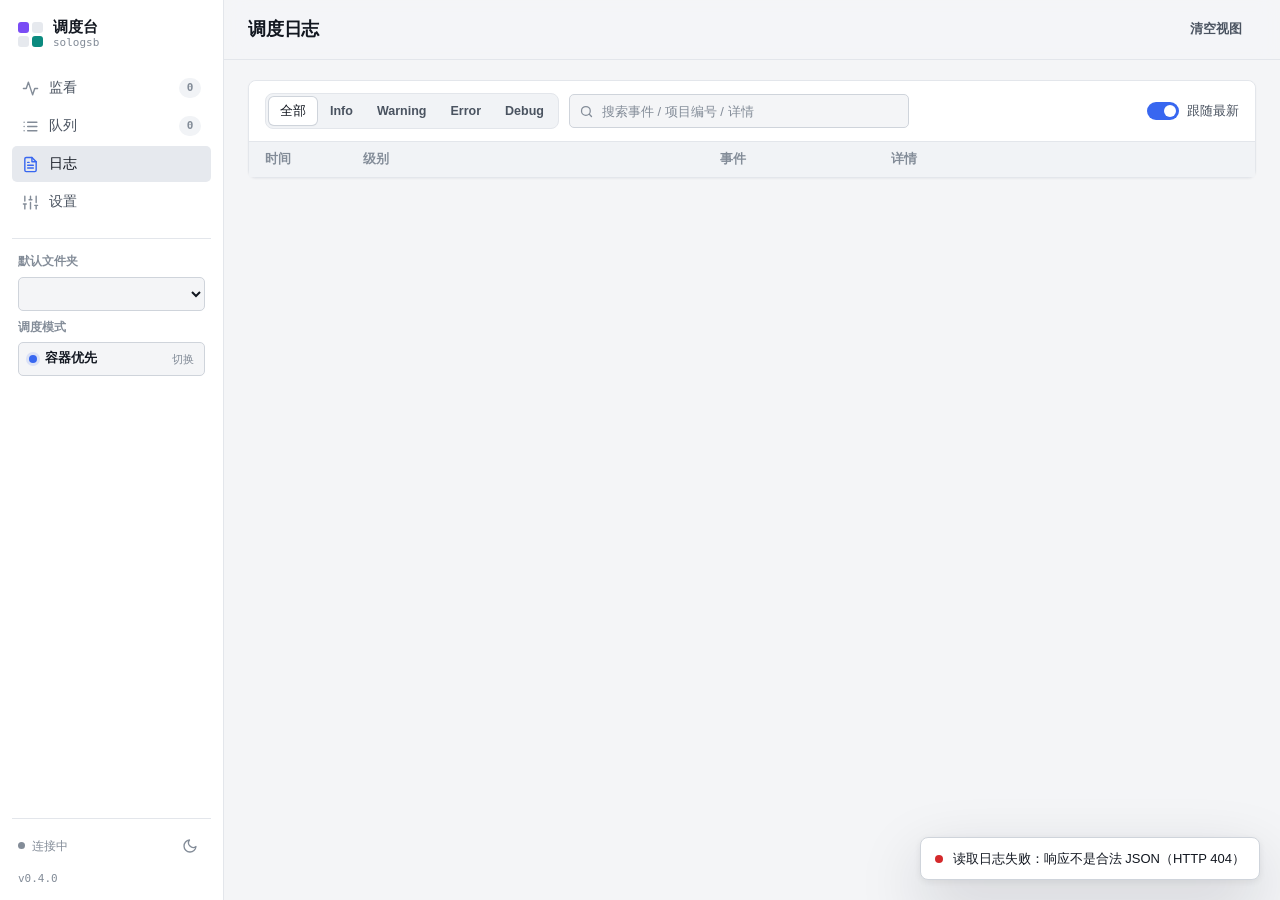
==== commit c7dd6552: "Release v0.4.0 Add the disk launch gate, background housekeeping and crash-loop pause-on-start; gate" ====
--- a/static/logs.html
+++ b/static/logs.html
@@ -6,7 +6,7 @@
   <meta name="color-scheme" content="light dark">
   <title>调度日志 · sologsb 调度台</title>
   <script>try{document.documentElement.dataset.theme=localStorage.getItem("sologsb-theme-v3")||(matchMedia("(prefers-color-scheme: light)").matches?"light":"dark")}catch(e){}</script>
-  <link rel="stylesheet" href="/static/app.css?v=0.3.0">
+  <link rel="stylesheet" href="/static/app.css?v=0.4.0">
 </head>
 <body>
 <div class="shell">
@@ -77,7 +77,7 @@
   </main>
 </div>
 
-<script src="/static/app.js?v=0.3.0"></script>
+<script src="/static/app.js?v=0.4.0"></script>
 <script>
   const { $, $$, esc, debounce, fetchJson, postJson, fmtTime, toast,
           initTheme, renderRail, connectStream, renderKeyed, setText, setAttr } = window.SoloApp;
--- a/static/app.css
+++ b/static/app.css
@@ -582,6 +582,7 @@
 .guard[data-mode="off"] .panel-body .grid, .guard[data-mode="off"] #saveGuardBtn { opacity: .55; }
 .guard-hits { border-top: 1px solid var(--line); }
 .guard-hits .item { padding: 10px 16px; }
+.panel-head > span[data-tone="warn"] { color: var(--warn); }
 
 /* -------------------------------------------------------------- workflow */
 .steps { display: grid; padding: 6px 16px 10px; }
